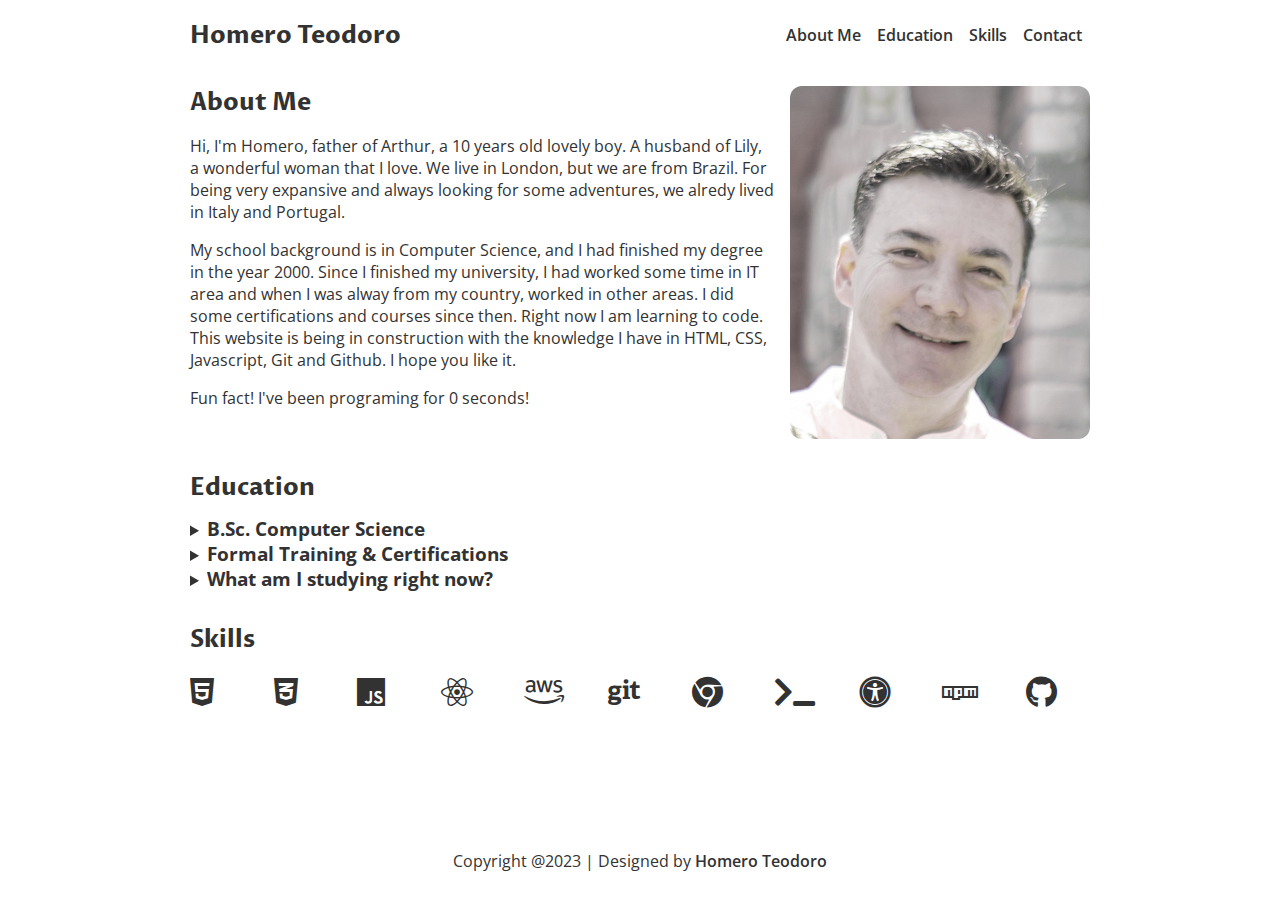
==== index.html @ bcadadf7 "First commit." ====
<!DOCTYPE html>
<html lang="en">
    <head>
        <meta charset="UTF-8" />
        <meta name="viewport" content="width=device-width, initial-scale=1.0" />
        <title>My Portfolio</title>
        <link rel="stylesheet" href="./styles.css" />
        <link rel="stylesheet" href="./all.min.css" />
      </head>
 
    <body>
        <nav>
            <h2 id="logo">Homero Teodoro</h2>
            <ul class="navigation-items">
            <li class="navigation-item"><a href="#about-me">About Me</a></li>
            <li class="navigation-item"><a href="#education">Education</a></li>
            <li class="navigation-item"><a href="#skills">Skills</a></li>
            <li class="navigation-item"><a href="#contact">Contact</a></li>
            </ul>
        </nav>

    <main>
        <section id="about-me">
        <div class="about-me-container">
            <div class="about-me-text-container">
            <h2>About Me</h2>
            <p>
                Hi, I'm Homero, father of Arthur, a 10 years old lovely boy. 
                A husband of Lily, a wonderful woman that I love. 
                We live in London, but we are from Brazil. For being very 
                expansive and always looking for some adventures, 
                we alredy lived in Italy and Portugal.
            </p>
            <p>
                My school background is in Computer Science, and I had 
                finished my degree in the year 2000. Since I finished my 
                university, I had worked some time in IT area and when I 
                was alway from my country, worked in other areas. I did some 
                certifications and courses since then. Right now I am learning 
                to code. This website is being in construction with the knowledge 
                I have in HTML, CSS, Javascript, Git and Github. I hope you like it.
            </p>
            <p>
                Fun fact! I've been programing for
                <span id="time-container">0</span> seconds!
              </p>
            
            </div>
            <img
            src="pictures/Homero.jpg"
            alt="A photo of Homero Teodoro"
            class="portrait"
            />
        </div>
        </section>

        <section id="education">
            <h2>Education</h2>
            <details class="education">
            <summary class="education-title">
                <h3>B.Sc. Computer Science</h3>
            </summary>
            <p class="education-description">
                UNIPAR 02/1996 - 12/2000
            </p>
            </details>
            <details class="education">
            <summary class="education-title">
                <h3>Formal Training & Certifications</h3>
            </summary>
                <ul>
                    <li>AWS Certified Cloud Practitioner – 02/2023</li>
                    <li>AWS – Re/Start AWS Digital Bootcamp 01/2023</li>
                    <li>Microsoft Azure Fundamentals Certified – London 09/2022</li>
                    <li>Web Development Basic – Udemy – 07/2022</li>
                    <li>SAP - SAP HANA Introduction Course – Brazil 05/2019</li>
                    <li>SAP Certified Technology Associate - System Administration (Oracle DB)/SAP</li>
                    <li>AWS Certified Cloud Practitioner – 02/2023</li>
                    <li>Netweaver 7.0 EhP2 – Brazil 06/2013</li>
                </ul>          
            </details>
            <details class="education">
            <summary class="education-title">
                <h3>What am I studying right now?</h3>
            </summary>
            <p class="education-description">
                Nowadays I am learning to code. I am doing a course in Codeacademy - Full Stack Engineer.
            </p>
            </details>
        </section>
        <section id="skills">
            <h2>Skills</h2>
            <div id="skills-container">
            <i class="fab fa-html5"></i>
            <i class="fab fa-css3-alt"></i>
            <i class="fab fa-js"></i>
            <i class="fab fa-react"></i>
            <i class="fab fa-aws"></i>
            <i class="fab fa-git"></i>
            <i class="fab fa-chrome"></i>
            <i class="fas fa-terminal"></i>
            <i class="fas fa-universal-access"></i>
            <i class="fab fa-npm"></i>
            <i class="fab fa-github"></i>
            </div>
        </section>
        </main>

        <footer>
            <p class="text-center">Copyright @2023 | Designed by <a href="#">Homero Teodoro</a></p>
        </footer>
    </body>
    <script>
        const timeContainer = document.getElementById("time-container");
        const BIRTH_DAY = "12-10-1815";
        const BIRTH_DAY_DATE = new Date(BIRTH_DAY);
        const intlNumberFormatter = new Intl.NumberFormat("en-US");
    
        setInterval(() => {
          const now = new Date();
          const difference = Math.floor(
            (now.getTime() - BIRTH_DAY_DATE.getTime()) / 1000
          );
    
          timeContainer.innerText = intlNumberFormatter.format(difference);
        }, 1000);
      </script>
</html>
---- styles.css ----
@import url("https://fonts.googleapis.com/css2?family=Open+Sans&family=Proza+Libre:wght@700&display=swap");

html {
  scroll-behavior: smooth;
}

html,
body {
  height: 100%;
  color: var(--font-color);
}

:root {
  --spacing-1: 8px;
  --spacing-2: 12px;
  --spacing-3: 16px;
  --spacing-4: 24px;

  --border-radius: 12px;

  --font-color: #323232;
}

.heart {
  color: red;
}

h2 {
  font-family: "Proza Libre", sans-serif;
  margin: 0;
  margin-bottom: var(--spacing-2);
}

body {
  font-family: "Open Sans", sans-serif;
  margin: 0;
  padding: 0 var(--spacing-3);
  max-width: 900px;
  margin: 0 auto;
  display: flex;
  flex-direction: column;
}

nav {
  display: flex;
  align-items: center;
  padding: var(--spacing-3) 0;
}

.navigation-items {
  display: flex;
  list-style-type: none;
  padding: 0;
  align-items: center;
  margin: 0;
  margin-left: auto;
}

.navigation-item {
  margin: var(--spacing-1);
}

.portrait {
  width: 300px;
  border-radius: var(--border-radius);
  flex-shrink: 0;
}

.about-me-container {
  display: flex;
}

.about-me-text-container {
  margin-right: var(--spacing-3);
}

.education-image {
  width: 50%;
}

.education-title h3 {
  display: inline;
}

details {
  cursor: pointer;
}

summary {
  list-style-image: url(https://s3-us-west-2.amazonaws.com/s.cdpn.io/3/right-arrow.svg);
}

footer {
  margin-top: auto;
  padding: var(--spacing-2) 0;
  text-align: center;
}

section {
  padding: var(--spacing-3) 0;
}

.icon {
  font-size: 2em;
  color: var(--font-color);
  margin: 0 var(--spacing-1);
}

a {
  color: var(--font-color);
  text-decoration: none;
  font-weight: 600;
}

#logo {
  margin: 0;
}

#skills-container {
  display: flex;
  width: 100%;
  justify-content: space-between;
  flex-wrap: wrap;
}

#skills-container > * {
  font-size: 2em;
  width: 2em;
  margin-top: var(--spacing-1);
}

@media only screen and (max-width: 600px) {
  .about-me-container {
    flex-direction: column;
  }
}
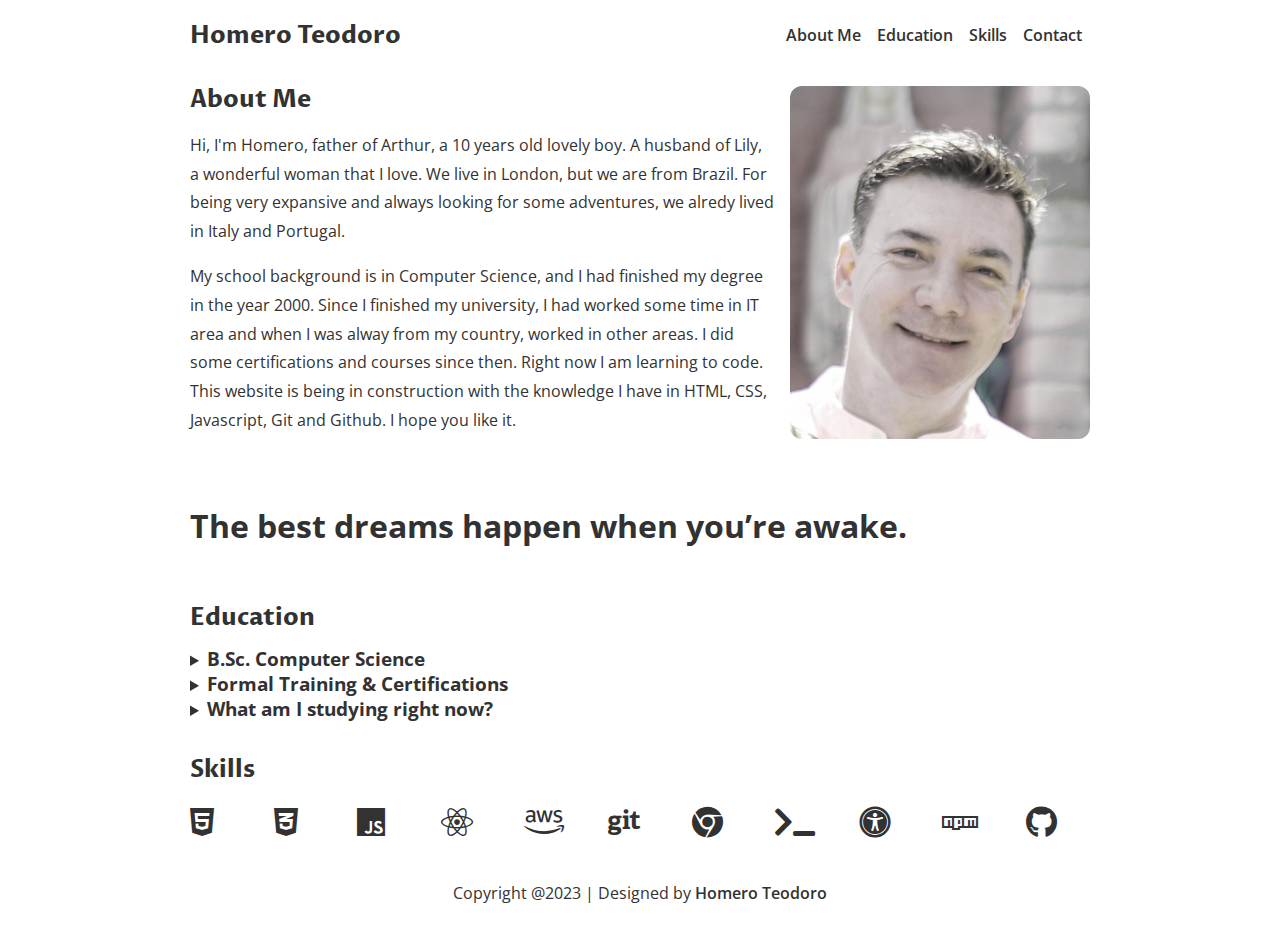
==== commit 32823259: "Add javascript okay." ====
--- a/index.html
+++ b/index.html
@@ -6,6 +6,7 @@
         <title>My Portfolio</title>
         <link rel="stylesheet" href="./styles.css" />
         <link rel="stylesheet" href="./all.min.css" />
+        
       </head>
  
     <body>
@@ -40,12 +41,9 @@
                 to code. This website is being in construction with the knowledge 
                 I have in HTML, CSS, Javascript, Git and Github. I hope you like it.
             </p>
-            <p>
-                Fun fact! I've been programing for
-                <span id="time-container">0</span> seconds!
-              </p>
             
-            </div>
+        </div>
+        <div>
             <img
             src="pictures/Homero.jpg"
             alt="A photo of Homero Teodoro"
@@ -53,6 +51,10 @@
             />
         </div>
         </section>
+        
+        <section id="positive">
+            <h1><span id="phrase">Phrase here</span></h1> 
+        </section>        
 
         <section id="education">
             <h2>Education</h2>
@@ -105,24 +107,16 @@
             </div>
         </section>
         </main>
-
+        
+        <script type="text/javascript" src="script.js"></script>
+        
         <footer>
             <p class="text-center">Copyright @2023 | Designed by <a href="#">Homero Teodoro</a></p>
         </footer>
+
+    
     </body>
-    <script>
-        const timeContainer = document.getElementById("time-container");
-        const BIRTH_DAY = "12-10-1815";
-        const BIRTH_DAY_DATE = new Date(BIRTH_DAY);
-        const intlNumberFormatter = new Intl.NumberFormat("en-US");
-    
-        setInterval(() => {
-          const now = new Date();
-          const difference = Math.floor(
-            (now.getTime() - BIRTH_DAY_DATE.getTime()) / 1000
-          );
-    
-          timeContainer.innerText = intlNumberFormatter.format(difference);
-        }, 1000);
-      </script>
+        
+
+
 </html>--- a/styles.css
+++ b/styles.css
@@ -74,6 +74,10 @@
   margin-right: var(--spacing-3);
 }
 
+.about-me-text-container {
+  line-height: 1.8em;
+}
+
 .education-image {
   width: 50%;
 }
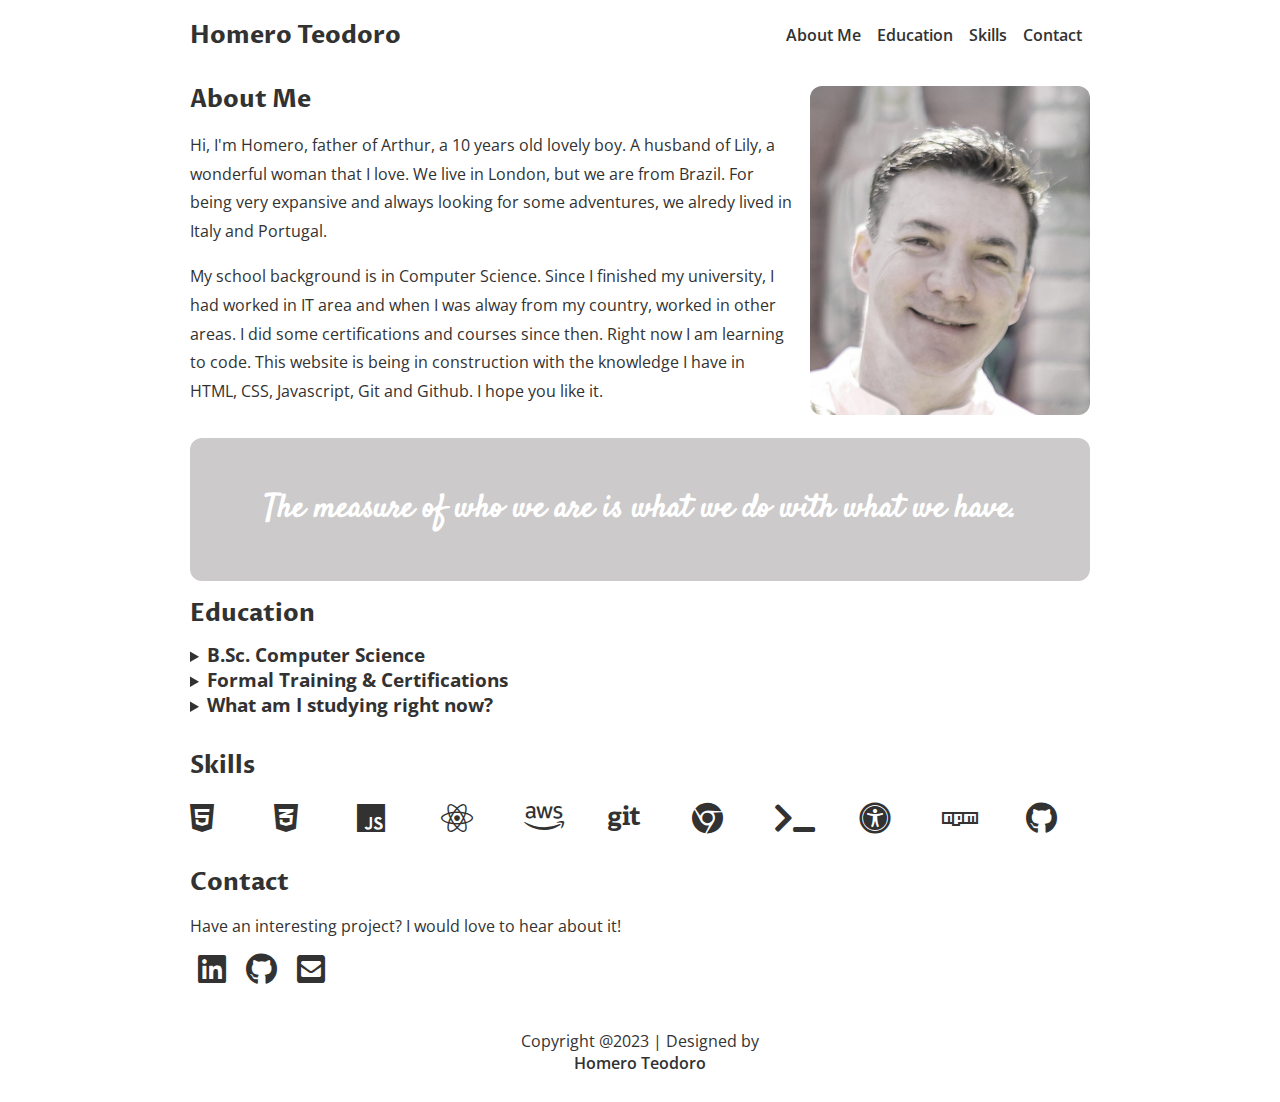
==== commit 6d8a9f55: "Personal webpage - 23-06-2023." ====
--- a/index.html
+++ b/index.html
@@ -33,9 +33,8 @@
                 we alredy lived in Italy and Portugal.
             </p>
             <p>
-                My school background is in Computer Science, and I had 
-                finished my degree in the year 2000. Since I finished my 
-                university, I had worked some time in IT area and when I 
+                My school background is in Computer Science. Since I finished my 
+                university, I had worked in IT area and when I 
                 was alway from my country, worked in other areas. I did some 
                 certifications and courses since then. Right now I am learning 
                 to code. This website is being in construction with the knowledge 
@@ -51,9 +50,9 @@
             />
         </div>
         </section>
-        
+
         <section id="positive">
-            <h1><span id="phrase">Phrase here</span></h1> 
+            <h3><span id="phrase">Phrase here</span></h3> 
         </section>        
 
         <section id="education">
@@ -86,7 +85,8 @@
                 <h3>What am I studying right now?</h3>
             </summary>
             <p class="education-description">
-                Nowadays I am learning to code. I am doing a course in Codeacademy - Full Stack Engineer.
+                I start to study coding in 2021. But I had to stop and from there I did some courses wilst working. 
+                Since Abril 2023, I am doing Codecademy course - Full Stack Engineer.
             </p>
             </details>
         </section>
@@ -106,17 +106,24 @@
             <i class="fab fa-github"></i>
             </div>
         </section>
+
+        <section id="contact">
+            <h2>Contact</h2>
+            <p>Have an interesting project? I would love to hear about it!</p>
+            <div>
+              <a href="https://www.linkedin.com/in/homero-dutra-teodoro/" target="_blank"><i class="fab fa-linkedin icon"></i></a>
+              <a href="https://github.com/homeroteodoro" target="_blank"><i class="fab fa-github icon"></i></a>
+              <a href="mailto:homerodt@yahoo.com.br"><i class="fas fa-envelope-square icon"></i></a>
+            </div>
+          </section>
+
         </main>
         
         <script type="text/javascript" src="script.js"></script>
         
         <footer>
-            <p class="text-center">Copyright @2023 | Designed by <a href="#">Homero Teodoro</a></p>
+            <p class="text-center">Copyright @2023 | Designed by <br><a href="#">Homero Teodoro</a></p>
         </footer>
-
     
     </body>
-        
-
-
 </html>--- a/styles.css
+++ b/styles.css
@@ -1,4 +1,5 @@
 @import url("https://fonts.googleapis.com/css2?family=Open+Sans&family=Proza+Libre:wght@700&display=swap");
+@import url("https://fonts.googleapis.com/css2?family=Merriweather:ital@0;1&family=Roboto&family=Satisfy&family=Source+Code+Pro&family=Space+Mono&family=Work+Sans:wght@400;500;800&display=swap");
 
 html {
   scroll-behavior: smooth;
@@ -19,10 +20,6 @@
   --border-radius: 12px;
 
   --font-color: #323232;
-}
-
-.heart {
-  color: red;
 }
 
 h2 {
@@ -61,7 +58,7 @@
 }
 
 .portrait {
-  width: 300px;
+  width: 280px;
   border-radius: var(--border-radius);
   flex-shrink: 0;
 }
@@ -72,14 +69,7 @@
 
 .about-me-text-container {
   margin-right: var(--spacing-3);
-}
-
-.about-me-text-container {
   line-height: 1.8em;
-}
-
-.education-image {
-  width: 50%;
 }
 
 .education-title h3 {
@@ -133,8 +123,45 @@
   margin-top: var(--spacing-1);
 }
 
+#positive {
+  background-color: #cccaca;
+  border-radius: var(--border-radius);
+  text-align: center;
+
+}
+
+#positive h3 {
+  font-family: 'Satisfy', cursive;
+  font-size: 2em;
+  color: white;
+}
+
 @media only screen and (max-width: 600px) {
   .about-me-container {
     flex-direction: column;
   }
+
+  .about-me-container {
+    display: flex;
+    justify-content: center;
+    align-items: center;
+  }
+
+  .portrait {
+    width: 180px;
+    border-radius: var(--border-radius);
+    flex-shrink: 0;
+    display: flex;
+    
+  }
+
+  .navigation-items {
+    display: none;
+  }
+
+  footer {
+    margin-top: auto;
+    padding: var(--spacing-2) 0;
+    text-align: center;
+  }
 }
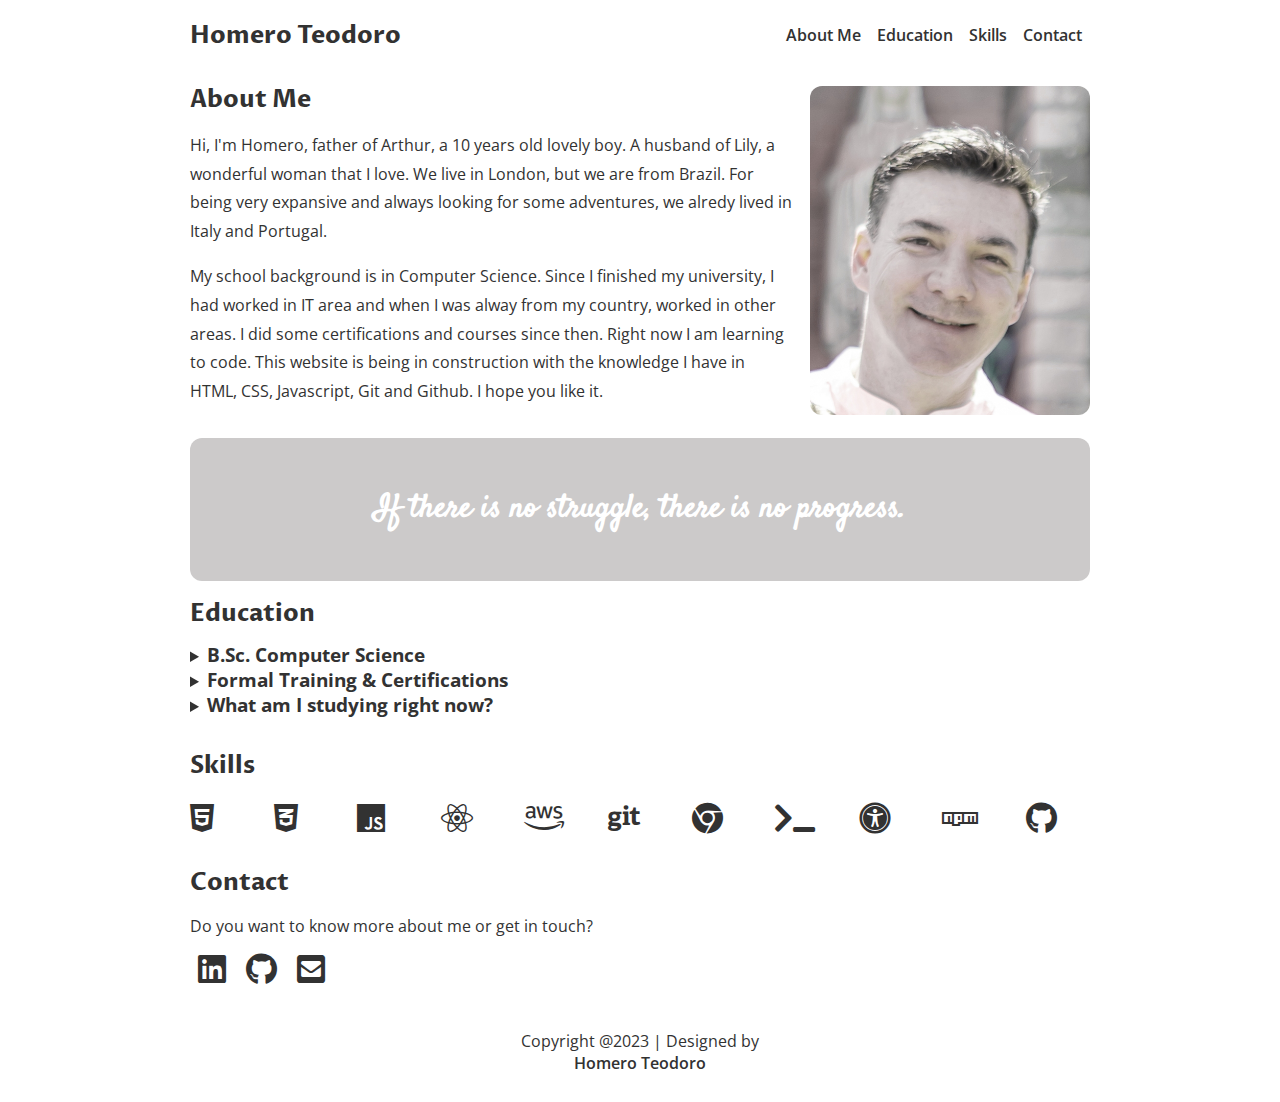
==== commit 72be9c51: "Changed contact text." ====
--- a/index.html
+++ b/index.html
@@ -109,7 +109,7 @@
 
         <section id="contact">
             <h2>Contact</h2>
-            <p>Have an interesting project? I would love to hear about it!</p>
+            <p>Do you want to know more about me or get in touch?</p>
             <div>
               <a href="https://www.linkedin.com/in/homero-dutra-teodoro/" target="_blank"><i class="fab fa-linkedin icon"></i></a>
               <a href="https://github.com/homeroteodoro" target="_blank"><i class="fab fa-github icon"></i></a>
